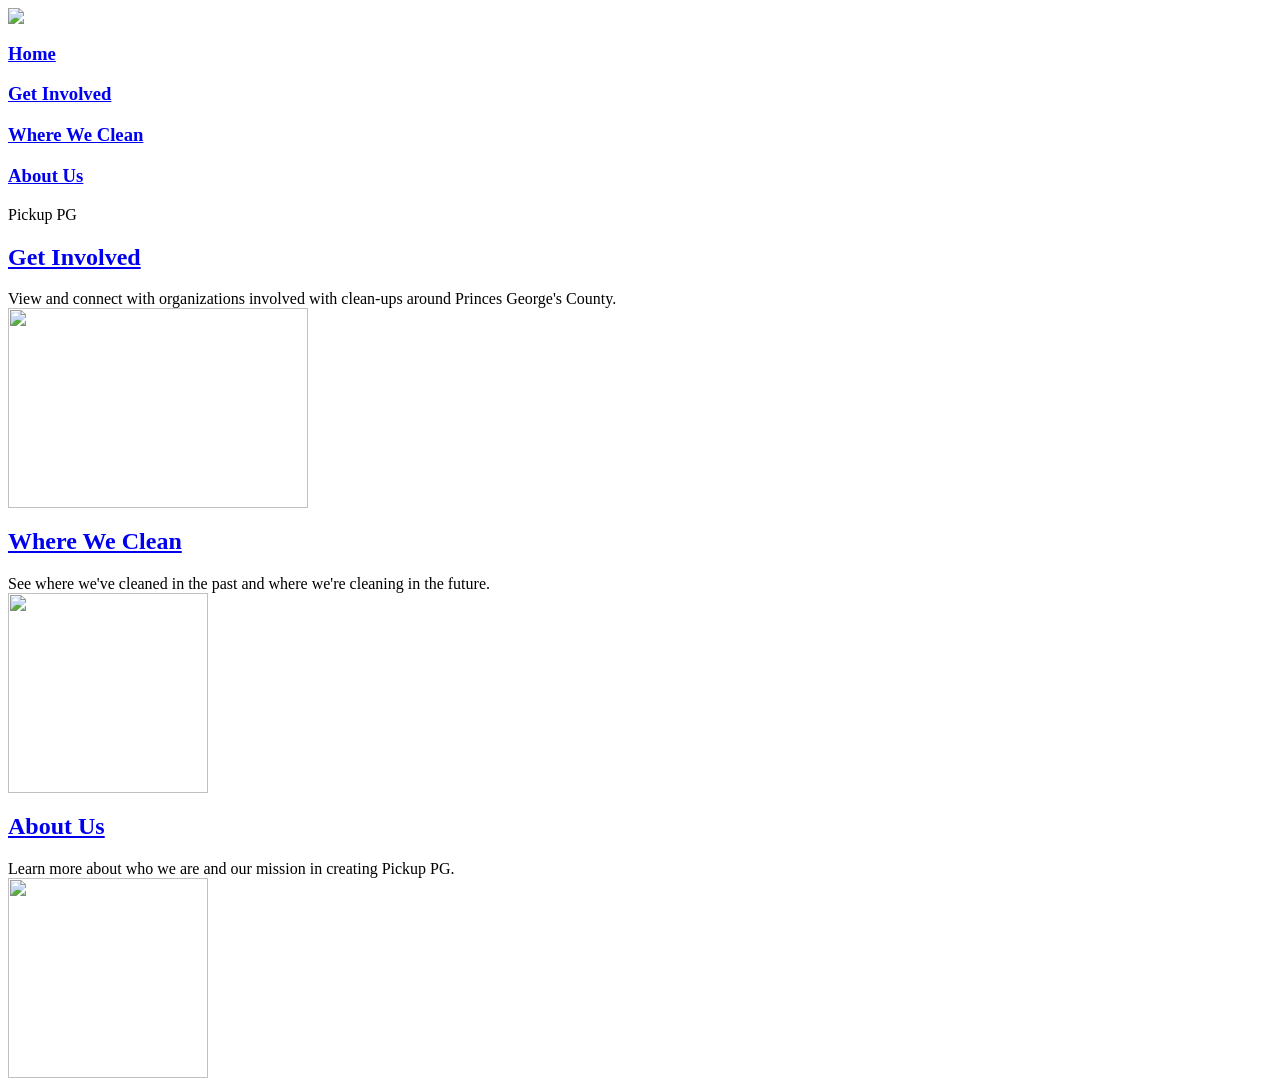
==== index.html @ 7e4b164f "Update index.html" ====
<html lang="en">
  <head>
    <link rel="stylesheet" type="text/css" href="/377/css/pickup.css" />
    <title>Pickup PG</title>
  </head>
  <body>
      <div class="alt-navbar">
          <div class="nav-container"> 
              <a href="/src/index.html"><img class="logo" src="/src/static/images/site_logo.png"></a>
              <div class="nav-links">
                <a href="/src/index.html"><h3>Home</h3></a>
                <a href="/src/get-involved.html"><h3>Get Involved</h3></a>
                <a href="/src/where-we-clean.html"><h3>Where We Clean</h3></a>
                <a href="/src/about-us.html"><h3>About Us</h3></a>
            </div>  
          </div>
        </div>
    <div class="home-top">
      <div class="toptext">Pickup PG</div>
    </div>
    <div class="home-body">
      <div class="column">
        <a href="/src/get-involved.html"><h2>Get Involved</h2></a>
        <div class="main-body">View and connect with organizations involved with clean-ups around Princes George's County. </div>
        <img src="/src/static/images/getinvolvedimg.jpg" height="200px" width="300px"></img>
      </div>
      <div class="column">
          <a href="/src/where-we-clean.html"><h2>Where We Clean</h2></a>
          <div class="main-body">See where we've cleaned in the past and where we're cleaning in the future.</div>
          <img src="/src/static/images/mapPGimg.png" height="200px" width="200px"></img>
      </div>
      <div class="column">
          <a href="/src/about-us.html"><h2>About Us</h2></a>
          <div class="main-body">Learn more about who we are and our mission in creating Pickup PG.</div>
          <img src="/src/static/images/site_logo.png" height="200px"></img>
      </div>
    </div>
  </body>
</html>
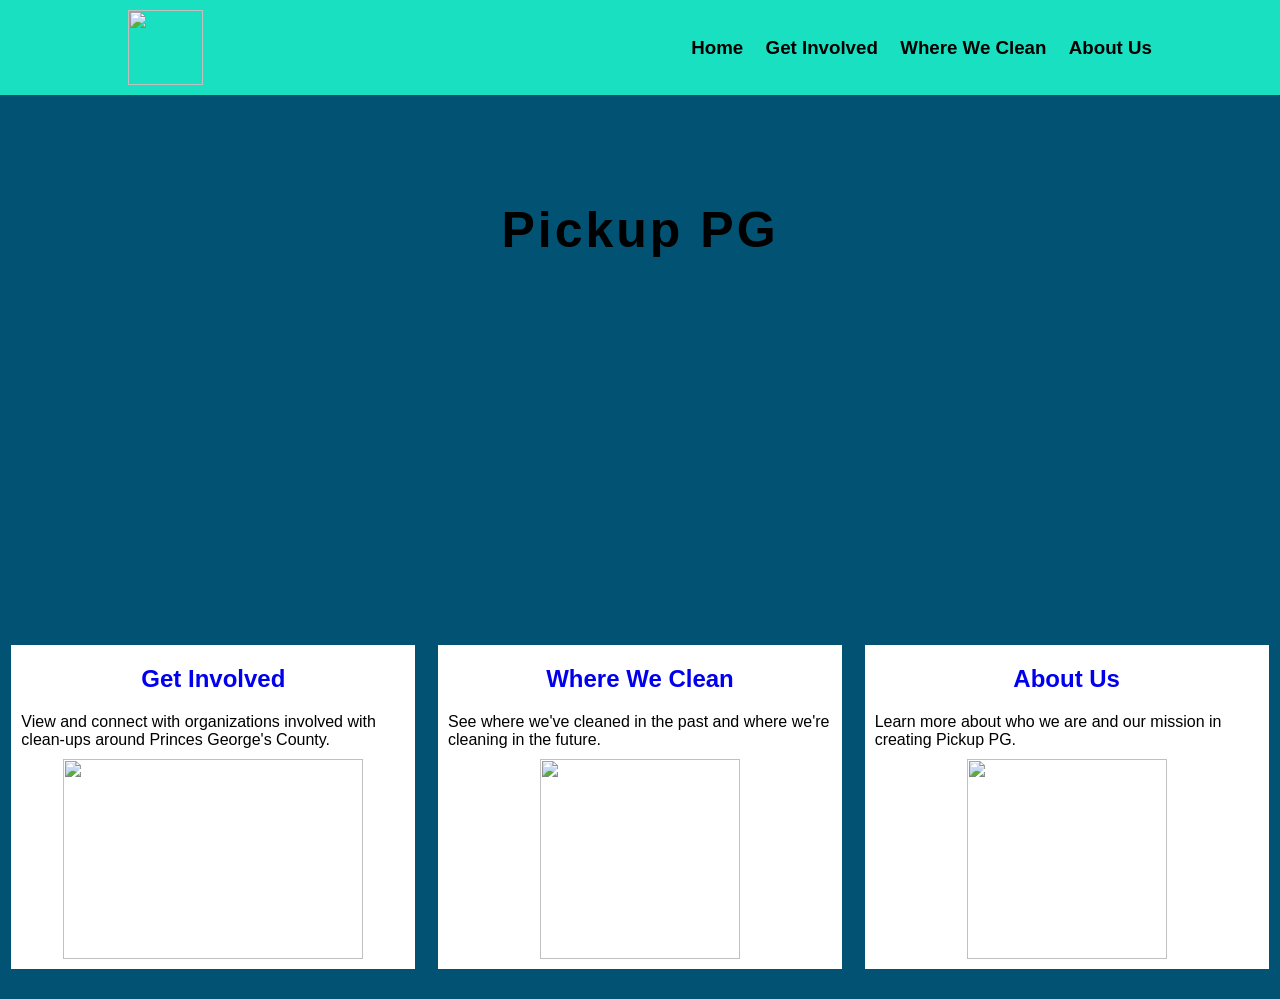
==== commit 37f11a5c: "Update" ====
--- a/index.html
+++ b/index.html
@@ -1,6 +1,6 @@
 <html lang="en">
   <head>
-    <link rel="stylesheet" type="text/css" href="/377/css/pickup.css" />
+    <link rel="stylesheet" type="text/css" href="css/pickup.css" />
     <title>Pickup PG</title>
   </head>
   <body>
--- a/css/pickup.css
+++ b/css/pickup.css
@@ -0,0 +1,417 @@
+/* prefixed by https://autoprefixer.github.io (PostCSS: v7.0.23, autoprefixer: v9.7.3) */
+
+body{
+    font-family:Helvetica,Verdana,sans-serif;
+    background-color: #025373;
+    margin:0px;
+}
+h1 {
+    text-shadow: 2px 2px white;
+    color: #005372;
+}
+.herosubtitle {
+    text-shadow: 1px 1px white;
+}
+p {
+    color: white;
+}
+.org a {
+    color: #18E0C1;
+}
+.org a:hover {
+    color: black;
+}
+.home-top {
+    background-image: url(/src/static/images/pickupmain.svg) !important;
+    background-size: cover;
+    background-repeat: no-repeat;
+    background-position: 50% 80%;
+    height: 500px;
+    background-attachment: fixed;
+    text-align: center;
+    display:-webkit-box;
+    display:-ms-flexbox;
+    display:flex;
+    -webkit-box-pack: center;
+        -ms-flex-pack: center;
+            justify-content: center;
+    -webkit-box-align: center;
+        -ms-flex-align: center;
+            align-items: center;
+    -webkit-box-orient:vertical;
+    -webkit-box-direction:normal;
+        -ms-flex-direction:column;
+            flex-direction:column;
+}
+.alt-top {
+    background-image: -webkit-gradient(linear,left top, left bottom,from(rgba(255, 255, 255, 0.5)),to(rgba(255,255,255,0.5))),url(/src/static/images/litter.jpg) !important;
+    background-image: -o-linear-gradient(rgba(255, 255, 255, 0.5),rgba(255,255,255,0.5)),url(/src/static/images/litter.jpg) !important;
+    background-image: linear-gradient(rgba(255, 255, 255, 0.5),rgba(255,255,255,0.5)),url(/src/static/images/litter.jpg) !important;
+    background-size: cover;
+    background-repeat: no-repeat;
+    background-position: 50% 80%;
+    height: 500px;
+    background-attachment: fixed;
+    text-align: center;
+    display:-webkit-box;
+    display:-ms-flexbox;
+    display:flex;
+    -webkit-box-pack: center;
+        -ms-flex-pack: center;
+            justify-content: center;
+    -webkit-box-align: center;
+        -ms-flex-align: center;
+            align-items: center;
+    -webkit-box-orient:vertical;
+    -webkit-box-direction:normal;
+        -ms-flex-direction:column;
+            flex-direction:column;
+
+}
+.alt-top.where {
+    background-image: -webkit-gradient(linear,left top, left bottom,from(rgba(255, 255, 255, 0.5)),to(rgba(255,255,255,0.5))),url(/src/static/images/litter2.jpg) !important;
+    background-image: -o-linear-gradient(rgba(255, 255, 255, 0.5),rgba(255,255,255,0.5)),url(/src/static/images/litter2.jpg) !important;
+    background-image: linear-gradient(rgba(255, 255, 255, 0.5),rgba(255,255,255,0.5)),url(/src/static/images/litter2.jpg) !important;
+}
+.alt-top-about { 
+    background-image: -webkit-gradient(linear,left top, left bottom,from(rgba(255, 255, 255, 0.5)),to(rgba(255,255,255,0.5))),url(/src/static/images/chesapeake2.jpg) !important; 
+    background-image: -o-linear-gradient(rgba(255, 255, 255, 0.5),rgba(255,255,255,0.5)),url(/src/static/images/chesapeake2.jpg) !important; 
+    background-image: linear-gradient(rgba(255, 255, 255, 0.5),rgba(255,255,255,0.5)),url(/src/static/images/chesapeake2.jpg) !important;
+    background-size: cover;
+    background-repeat: no-repeat;
+    background-position: 50% 80%;
+    height: 500px;
+    background-attachment: fixed;
+    text-align: center;
+    display:-webkit-box;
+    display:-ms-flexbox;
+    display:flex;
+    -webkit-box-pack: center;
+        -ms-flex-pack: center;
+            justify-content: center;
+    -webkit-box-align: center;
+        -ms-flex-align: center;
+            align-items: center;
+    -webkit-box-orient:vertical;
+    -webkit-box-direction:normal;
+        -ms-flex-direction:column;
+            flex-direction:column;
+}
+.contentHolder-img{
+    margin-right:40px;
+    margin-top:50px;
+    -webkit-box-pack: center;
+        -ms-flex-pack: center;
+            justify-content: center;
+    -webkit-box-align: center;
+        -ms-flex-align: center;
+            align-items: center;
+}
+.toptext{
+    text-align: center;
+    color: black;
+    font-size: 50px;
+    padding-top: 100px;
+    font-weight: bold;
+    display:block;
+    position:fixed;
+    z-index: 0;
+    left: 50%;
+    top: 20%;
+    -webkit-transform: translate(-50%, -50%);
+        -ms-transform: translate(-50%, -50%);
+            transform: translate(-50%, -50%);
+    letter-spacing: 3px;
+}
+a {
+    text-decoration: none;
+}
+.home-navbar {
+    display: -webkit-box;
+    display: -ms-flexbox;
+    display: flex;
+    -webkit-box-pack: center;
+        -ms-flex-pack: center;
+            justify-content: center;
+    width: 80%;
+    margin:auto;
+}
+.home-navbar h1{
+    color: white;
+}
+.home-body{
+    padding-top: 50px;
+    /*padding-right: 31.5px;
+    padding-left: 31.5px;*/
+    padding-bottom: 30px;
+    width: 100%;
+    display:-webkit-box;
+    display:-ms-flexbox;
+    display:flex;
+    -webkit-box-orient: horizontal;
+    -webkit-box-direction: normal;
+        -ms-flex-direction: row;
+            flex-direction: row;
+    -ms-flex-pack: distribute;
+        justify-content: space-around;
+    margin: auto;
+    position: relative;
+    z-index: 1;
+    background-color: #025373;
+}
+.column{
+    display:-webkit-box;
+    display:-ms-flexbox;
+    display:flex;
+    -webkit-box-orient: vertical;
+    -webkit-box-direction: normal;
+        -ms-flex-direction: column;
+            flex-direction: column;
+    -ms-flex-pack: distribute;
+        justify-content: space-around;
+    width:30%;
+    background-color: white;
+    padding: 0px 10px 0px 10px;
+    -webkit-box-align: center;
+        -ms-flex-align: center;
+            align-items: center;
+    -webkit-transition: all .2s ease;
+    -o-transition: all .2s ease;
+    transition: all .2s ease;
+    -webkit-transform: translateY(0);
+        -ms-transform: translateY(0);
+            transform: translateY(0);
+    /*background: transparent;*/
+    -webkit-box-shadow: 0 0 0 rgba(93,93,93,0);
+            box-shadow: 0 0 0 rgba(93,93,93,0);
+}
+.column:hover {
+    -webkit-transform: translateY(-2px);
+        -ms-transform: translateY(-2px);
+            transform: translateY(-2px);
+    -webkit-box-shadow: 0 8px 14px rgba(93,93,93,.1);
+            box-shadow: 0 8px 14px rgba(93,93,93,.1);
+}
+.contentHolder h2 {
+    color: #18E0C1;
+}
+.column img {
+    /*width:100%;*/
+    max-height: 300px;
+    padding: 10px 0px 10px 0px;
+}
+.about-body{
+    width:80%;
+    display:-webkit-box;
+    display:-ms-flexbox;
+    display:flex;
+    -webkit-box-orient: horizontal;
+    -webkit-box-direction: normal;
+        -ms-flex-direction: row;
+            flex-direction: row;
+    -webkit-box-pack: justify;
+        -ms-flex-pack: justify;
+            justify-content: space-between;
+    margin-right:auto;
+    margin-left:auto;
+    background-color: #18E0C1;
+}
+.about-us{
+    font-family: sans-serif;
+    /*background-color: #8ED1B1;*/
+    background-color: #18E0C1;
+}
+.alt-navbar {  
+    display:-webkit-box;  
+    display:-ms-flexbox;  
+    display:flex;
+    -webkit-box-pack: center;
+        -ms-flex-pack: center;
+            justify-content: center;
+    background-color: #18E0C1;
+    padding-bottom: 10px;
+    padding-top: 10px;
+}
+.logo {
+    width:75px;
+    height:auto;
+    max-width:100%;
+}
+.nav-container {
+    width:80%;
+    display:-webkit-box;
+    display:-ms-flexbox;
+    display:flex;
+    -webkit-box-align:center;
+        -ms-flex-align:center;
+            align-items:center;
+    -webkit-box-pack: justify;
+        -ms-flex-pack: justify;
+            justify-content: space-between;
+    background-color: #18E0C1;
+}
+.nav-links {
+    width:45%;
+    display:-webkit-box;
+    display:-ms-flexbox;
+    display:flex;
+    -webkit-box-pack:justify;
+        -ms-flex-pack:justify;
+            justify-content:space-between;
+    margin-left:30px;
+}
+.twoColHolder {
+    display:-webkit-box;
+    display:-ms-flexbox;
+    display:flex;
+    -webkit-box-pack: justify;
+        -ms-flex-pack: justify;
+            justify-content: space-between;
+    max-width:80%;
+    margin:auto;
+    padding-top:50px;
+    padding-bottom:50px;
+    /*background-color: #FFF9E9;*/
+    padding-left: 20px;
+    padding-right: 20px;
+}
+.contentHolder {
+    display:-webkit-box;
+    display:-ms-flexbox;
+    display:flex;
+    -webkit-box-orient:vertical;
+    -webkit-box-direction:normal;
+        -ms-flex-direction:column;
+            flex-direction:column;
+    width:49%;
+    -webkit-box-align: center;
+        -ms-flex-align: center;
+            align-items: center;
+    -webkit-box-pack: center;
+        -ms-flex-pack: center;
+            justify-content: center;
+}
+#mapid { 
+    width: 100%; 
+    height: 400px;
+}
+.container {
+    width:80%;
+    margin:auto;
+    padding-top:50px;
+    padding-bottom:50px;
+}
+.center {
+    display:-webkit-box;
+    display:-ms-flexbox;
+    display:flex;
+    -webkit-box-orient:vertical;
+    -webkit-box-direction:normal;
+        -ms-flex-direction:column;
+            flex-direction:column;
+    -webkit-box-pack: center;
+        -ms-flex-pack: center;
+            justify-content: center;
+    text-align:center;
+}
+.partnerOrgHolder {
+    display:-webkit-box;
+    display:-ms-flexbox;
+    display:flex;
+    -ms-flex-wrap:wrap;
+        flex-wrap:wrap;
+    -webkit-box-pack: justify;
+        -ms-flex-pack: justify;
+            justify-content: space-between;
+}
+.org {
+    width: 33%;
+    display:-webkit-box;
+    display:-ms-flexbox;
+    display:flex;
+    height:auto;
+    margin-top:30px;
+    margin-bottom:30px;
+}
+.orgImg {
+    width:100px;
+    height:100px;
+    min-width:100px;
+}
+.vFlex {
+    display:-webkit-box;
+    display:-ms-flexbox;
+    display:flex;
+    -webkit-box-orient:vertical;
+    -webkit-box-direction:normal;
+        -ms-flex-direction:column;
+            flex-direction:column;
+    -webkit-box-pack: space-evenly;
+        -ms-flex-pack: space-evenly;
+            justify-content: space-evenly;
+    margin-left:15px;
+    width:100%;
+}
+.org p, .org a {
+    margin-top:0px;
+    margin-bottom:0px;
+}
+.page-title {
+    width:100%;
+    text-align:center;
+}
+.nav-links a{
+    color: black;
+}
+.nav-links a:hover{
+    color: white;
+}
+
+/* media queries */
+@media screen and (max-width: 991px) {
+    .home-top {
+        background-attachment: unset;
+        background-position: 50% 70%;
+        width: 100%;
+    }
+    .home-body {
+        -webkit-box-orient: vertical;
+        -webkit-box-direction: normal;
+            -ms-flex-direction: column;
+                flex-direction: column;
+        width: 100%;
+    }
+    .column {
+        /*flex-direction: row;*/
+        width: 70%;
+        margin: auto;
+        margin-bottom: 20px;
+    }
+    .column img {
+        width: auto;
+    }
+    .nav-links {
+        width: 80%;
+    }
+    .alt-top {
+        background-attachment: unset;
+    }
+    .partnerOrgHolder {
+        flex-direction: column;
+        align-items: flex-start;
+    }
+    .org {
+        width: 100%;
+    }
+}
+
+@media screen and (max-width: 767px) {
+    .partnerOrgHolder {
+        flex-direction: column;
+        align-items: flex-start;
+    }
+}
+
+@media screen and (max-width: 479px) {
+    
+}
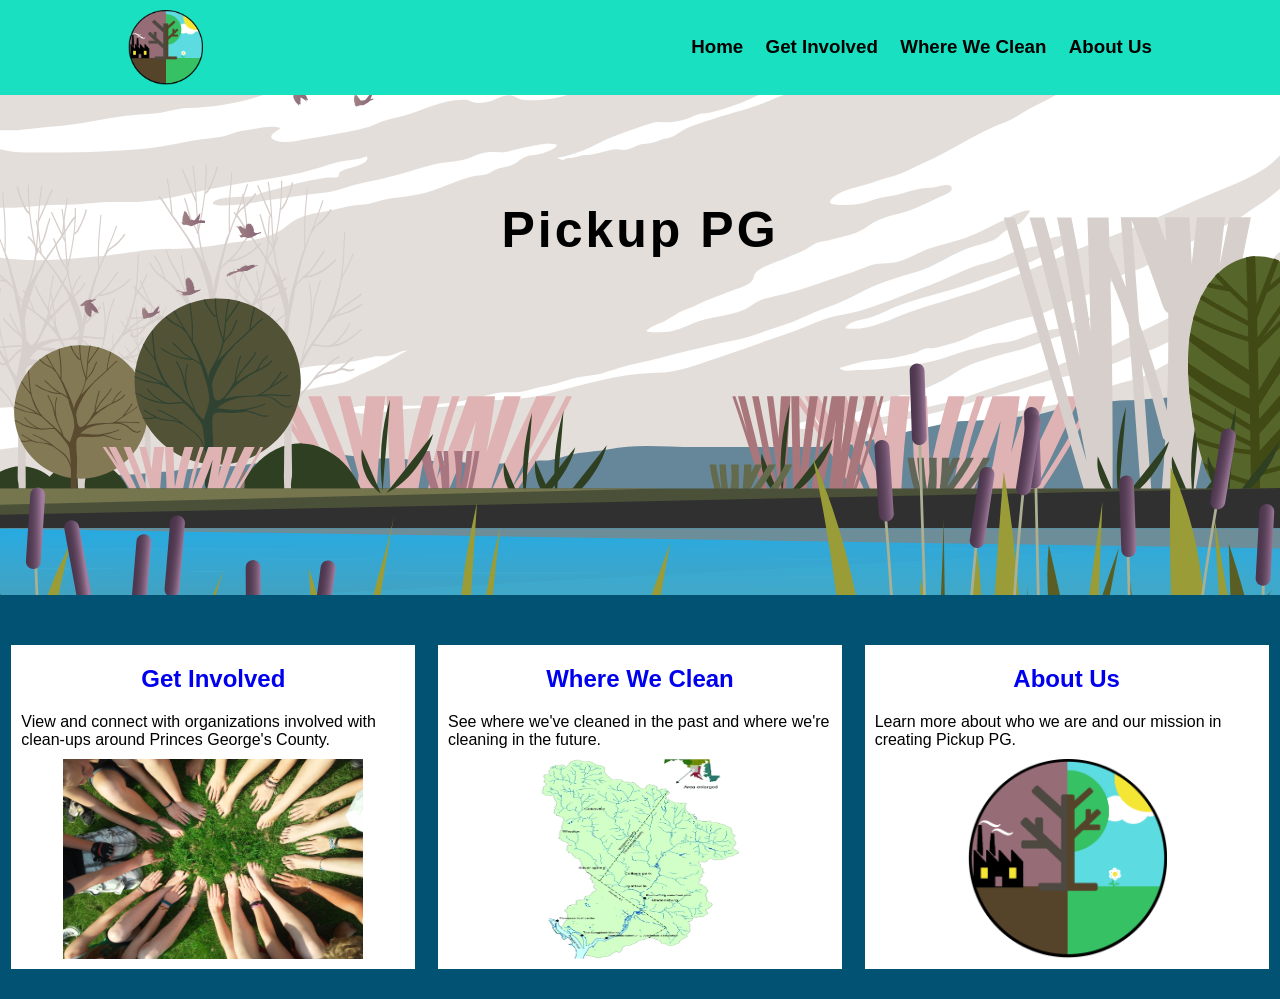
==== commit f85a4e27: "Commit" ====
--- a/index.html
+++ b/index.html
@@ -8,10 +8,10 @@
           <div class="nav-container"> 
               <a href="/src/index.html"><img class="logo" src="/src/static/images/site_logo.png"></a>
               <div class="nav-links">
-                <a href="/src/index.html"><h3>Home</h3></a>
-                <a href="/src/get-involved.html"><h3>Get Involved</h3></a>
-                <a href="/src/where-we-clean.html"><h3>Where We Clean</h3></a>
-                <a href="/src/about-us.html"><h3>About Us</h3></a>
+                <a href="index.html"><h3>Home</h3></a>
+                <a href="get-involved.html"><h3>Get Involved</h3></a>
+                <a href="where-we-clean.html"><h3>Where We Clean</h3></a>
+                <a href="about-us.html"><h3>About Us</h3></a>
             </div>  
           </div>
         </div>
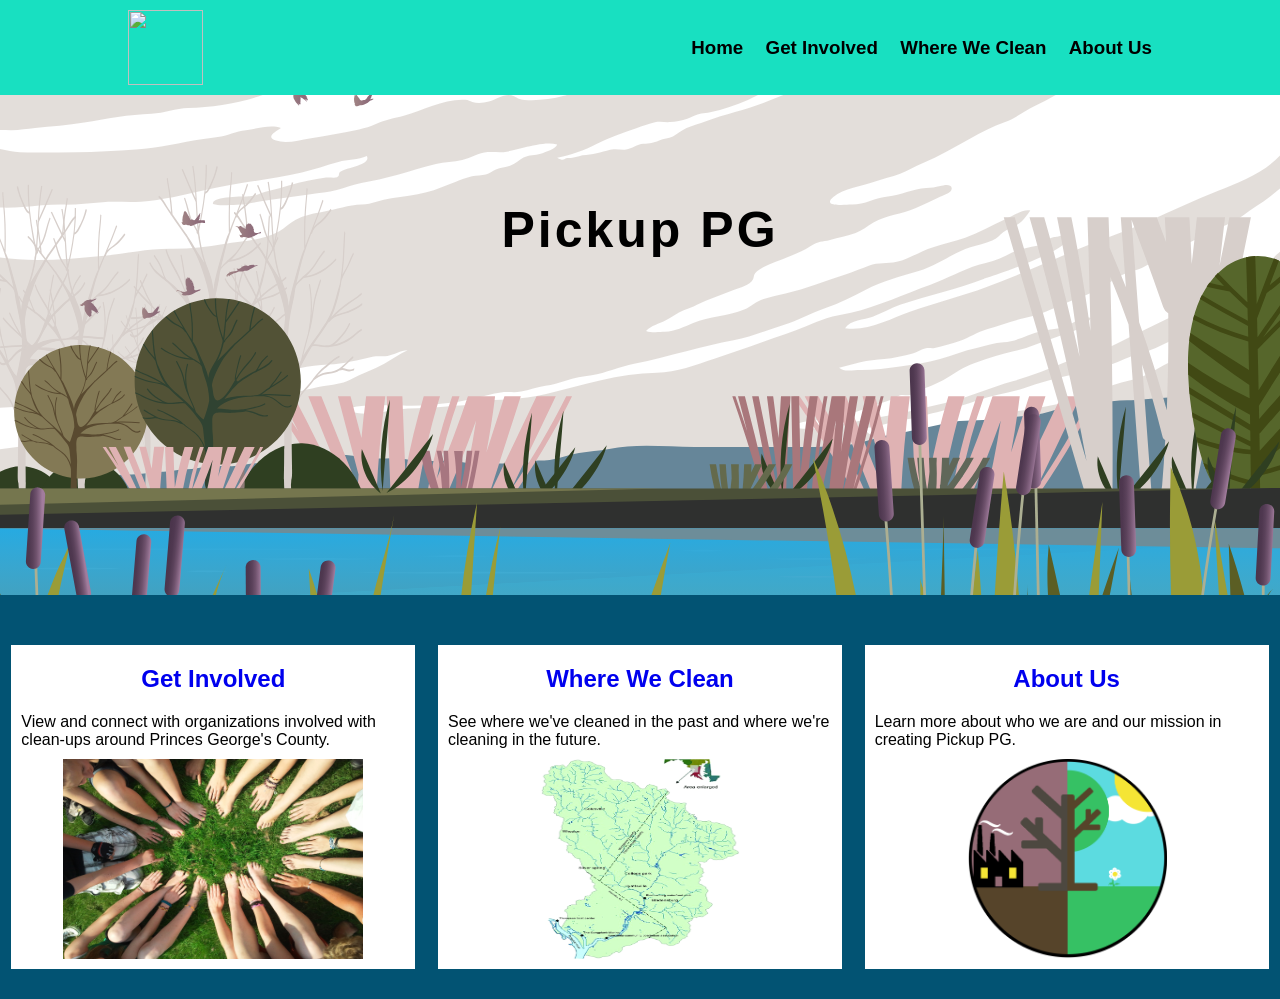
==== commit 780e76b7: "Updates" ====
--- a/index.html
+++ b/index.html
@@ -6,7 +6,7 @@
   <body>
       <div class="alt-navbar">
           <div class="nav-container"> 
-              <a href="/src/index.html"><img class="logo" src="/src/static/images/site_logo.png"></a>
+              <a href="index.html"><img class="logo" src="images/site_logo.png"></a>
               <div class="nav-links">
                 <a href="index.html"><h3>Home</h3></a>
                 <a href="get-involved.html"><h3>Get Involved</h3></a>
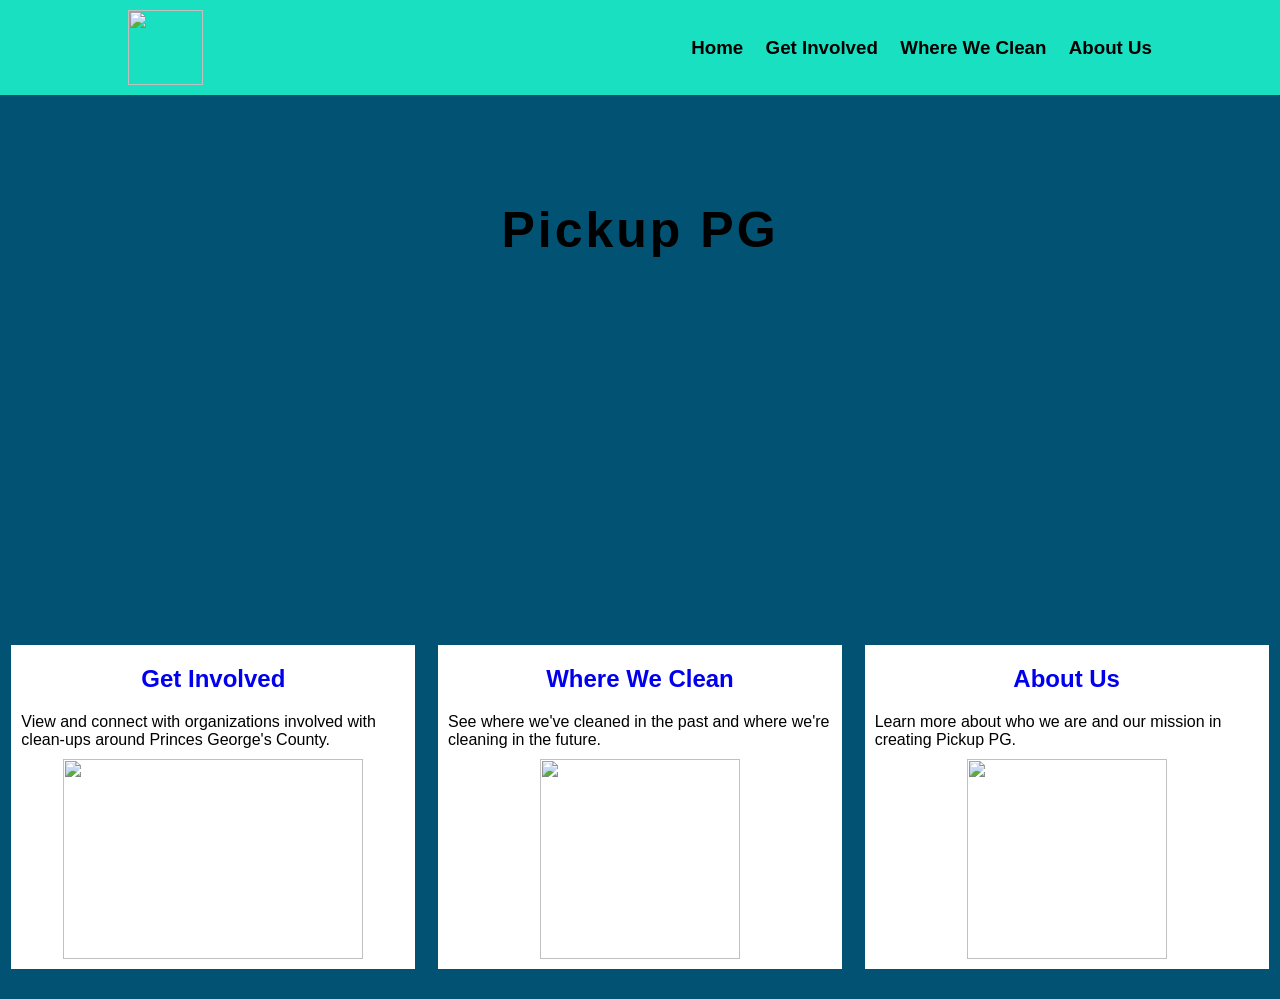
==== commit 4c445360: "Updates" ====
--- a/index.html
+++ b/index.html
@@ -6,7 +6,7 @@
   <body>
       <div class="alt-navbar">
           <div class="nav-container"> 
-              <a href="index.html"><img class="logo" src="images/site_logo.png"></a>
+              <a href="index.html"><img class="logo" src="/377/static/images/site_logo.png"></a>
               <div class="nav-links">
                 <a href="index.html"><h3>Home</h3></a>
                 <a href="get-involved.html"><h3>Get Involved</h3></a>
@@ -22,17 +22,17 @@
       <div class="column">
         <a href="/src/get-involved.html"><h2>Get Involved</h2></a>
         <div class="main-body">View and connect with organizations involved with clean-ups around Princes George's County. </div>
-        <img src="/src/static/images/getinvolvedimg.jpg" height="200px" width="300px"></img>
+        <img src="/377/static/images/getinvolvedimg.jpg" height="200px" width="300px"></img>
       </div>
       <div class="column">
-          <a href="/src/where-we-clean.html"><h2>Where We Clean</h2></a>
+          <a href="/where-we-clean.html"><h2>Where We Clean</h2></a>
           <div class="main-body">See where we've cleaned in the past and where we're cleaning in the future.</div>
-          <img src="/src/static/images/mapPGimg.png" height="200px" width="200px"></img>
+          <img src="/377/static/images/mapPGimg.png" height="200px" width="200px"></img>
       </div>
       <div class="column">
-          <a href="/src/about-us.html"><h2>About Us</h2></a>
+          <a href="/about-us.html"><h2>About Us</h2></a>
           <div class="main-body">Learn more about who we are and our mission in creating Pickup PG.</div>
-          <img src="/src/static/images/site_logo.png" height="200px"></img>
+          <img src="/377/static/images/site_logo.png" height="200px"></img>
       </div>
     </div>
   </body>
--- a/css/pickup.css
+++ b/css/pickup.css
@@ -22,7 +22,7 @@
     color: black;
 }
 .home-top {
-    background-image: url(/src/static/images/pickupmain.svg) !important;
+    background-image: url(../images/pickupmain.svg) !important;
     background-size: cover;
     background-repeat: no-repeat;
     background-position: 50% 80%;
@@ -44,9 +44,9 @@
             flex-direction:column;
 }
 .alt-top {
-    background-image: -webkit-gradient(linear,left top, left bottom,from(rgba(255, 255, 255, 0.5)),to(rgba(255,255,255,0.5))),url(/src/static/images/litter.jpg) !important;
-    background-image: -o-linear-gradient(rgba(255, 255, 255, 0.5),rgba(255,255,255,0.5)),url(/src/static/images/litter.jpg) !important;
-    background-image: linear-gradient(rgba(255, 255, 255, 0.5),rgba(255,255,255,0.5)),url(/src/static/images/litter.jpg) !important;
+    background-image: -webkit-gradient(linear,left top, left bottom,from(rgba(255, 255, 255, 0.5)),to(rgba(255,255,255,0.5))),url(../images/litter.jpg) !important;
+    background-image: -o-linear-gradient(rgba(255, 255, 255, 0.5),rgba(255,255,255,0.5)),url(../images/litter.jpg) !important;
+    background-image: linear-gradient(rgba(255, 255, 255, 0.5),rgba(255,255,255,0.5)),url(../images/litter.jpg) !important;
     background-size: cover;
     background-repeat: no-repeat;
     background-position: 50% 80%;
@@ -414,4 +414,4 @@
 
 @media screen and (max-width: 479px) {
     
-}+}
